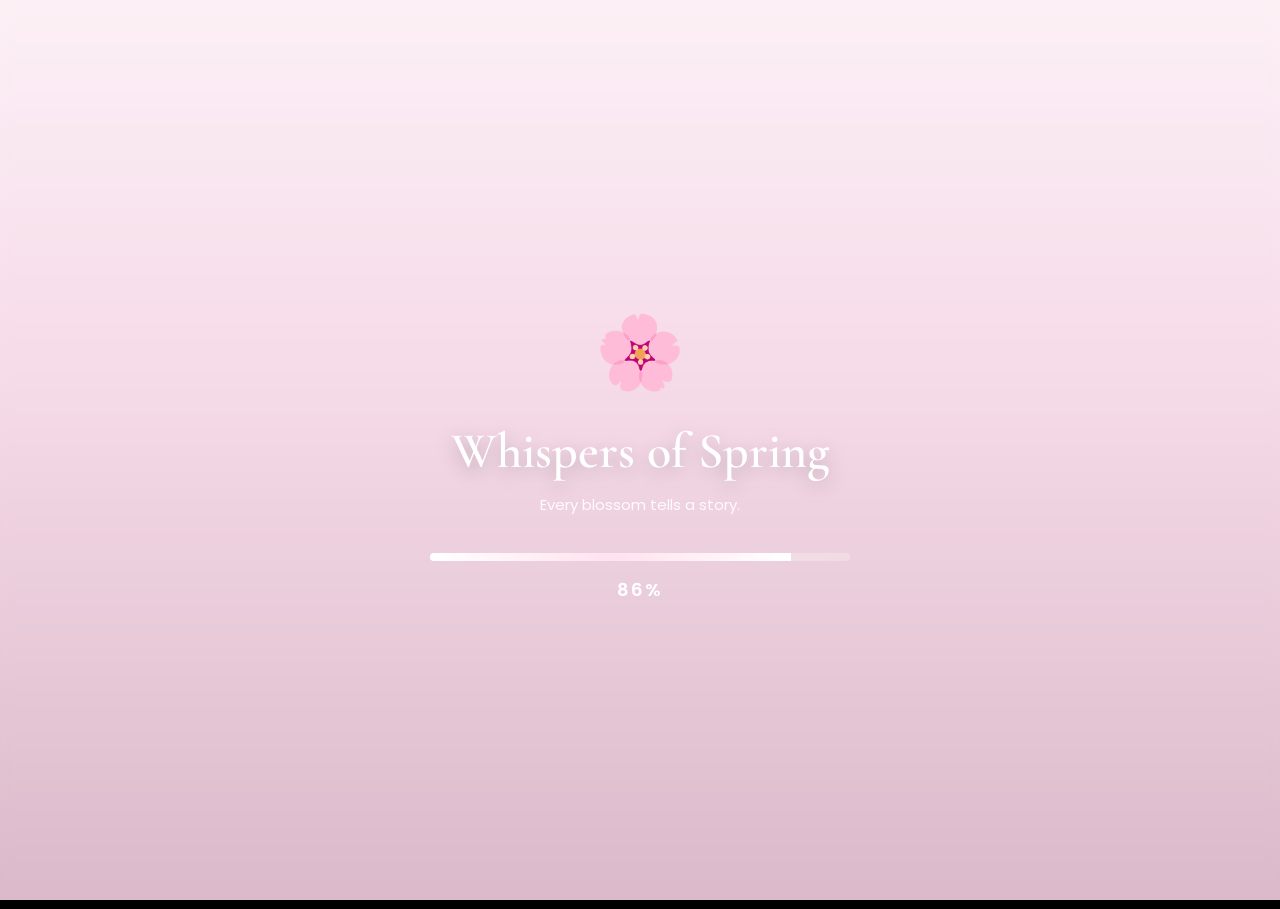
==== index.html @ 1bbb851f "Add files via upload" ====
<!DOCTYPE html>
<html lang="id">

<head>
  
    <!-- =========================================
         BASIC META
    ========================================== -->

    <meta charset="UTF-8">

    <meta name="viewport"
          content="width=device-width, initial-scale=1.0">

    <meta name="description"
          content="Whispers of Spring - Every blossom tells a story.">

    <meta name="theme-color"
          content="#f8d7e6">

    <title>Whispers of Spring</title>

    <!-- =========================================
         FAVICON
    ========================================== -->

    <link rel="icon"
          type="image/svg+xml"
          href="assets/icons/favicon.svg">

    <!-- =========================================
         GOOGLE FONTS
    ========================================== -->

    <link rel="preconnect"
          href="https://fonts.googleapis.com">

    <link rel="preconnect"
          href="https://fonts.gstatic.com"
          crossorigin>

    <link href="https://fonts.googleapis.com/css2?family=Cormorant+Garamond:wght@400;500;600;700&family=Poppins:wght@300;400;500;600;700&family=Noto+Serif+JP:wght@400;500;700&display=swap"
          rel="stylesheet">

    <!-- =========================================
         STYLE
    ========================================== -->

    <link rel="stylesheet"
          href="style.css">

</head>

<body>

<!-- =========================================
     LOADING SCREEN
========================================== -->

<section id="loading-screen">

    <div class="loading-overlay"></div>

    <div class="loading-content">

        <div class="loading-logo">

            🌸

        </div>

        <h1 class="loading-title">

            Whispers of Spring

        </h1>

        <p class="loading-subtitle">

            Every blossom tells a story.

        </p>

        <div class="loading-bar">

            <div class="loading-progress"></div>

        </div>

        <span class="loading-percent">

            0%

        </span>

    </div>

</section>

<!-- =========================================
     OPENING
========================================== -->

<section id="opening"
         class="page">

    <div class="overlay"></div>

    <div class="opening-content">

        <h2>

            Welcome

        </h2>

        <h1>

            Whispers of Spring

        </h1>

        <p>

            Every blossom tells a story.

        </p>

        <button id="startJourney">

            Begin The Journey

        </button>

    </div>

</section>

<!-- =========================================
     HERO
========================================== -->

<section id="hero"
         class="page">

    <div class="overlay"></div>

    <div class="hero-content">

        <span class="chapter-number">

            Prologue

        </span>

        <h1>

            A Spring Journey

        </h1>

        <p>

            Sometimes life brings us together,
            not to stay forever,
            but to leave a beautiful memory
            that blooms like spring.

        </p>

    </div>

</section>

<!-- =========================================
     NAVIGATION
========================================== -->

<div id="navigation">

    <button id="prevBtn" class="nav-btn" type="button">
        ◀ Previous
    </button>

    <div id="pageIndicator">

        <span id="currentPage">1</span>

        /

        <span id="totalPage">15</span>

    </div>

    <button id="nextBtn" class="nav-btn" type="button">
        Next ▶
    </button>

</div>

<!-- =========================================
     CHAPTER 1
========================================== -->

<section id="chapter1"
         class="page">

    <div class="overlay"></div>

    <div class="chapter-content">

        <span class="chapter-title">

            Chapter 1

        </span>

        <h2>

            Morning Bloom

        </h2>

        <p>

            Every morning is a new beginning.
            Like cherry blossoms blooming quietly,
            every small step opens the door
            to another beautiful journey.

        </p>

    </div>

</section>

<!-- =========================================
     CHAPTER 2
========================================== -->

<section id="chapter2"
         class="page">

    <div class="overlay"></div>

    <div class="chapter-content">

        <span class="chapter-title">

            Chapter 2

        </span>

        <h2>

            Spring Path

        </h2>

        <p>

            Walking beneath the sakura trees,
            every breeze carries memories,
            every petal whispers hope,
            and every road leads us forward.

        </p>

    </div>

</section>

<!-- =========================================
     CHAPTER 3
========================================== -->

<section id="chapter3"
         class="page">

    <div class="overlay"></div>

    <div class="chapter-content">

        <span class="chapter-title">

            Chapter 3

        </span>

        <h2>

            Silent Memories

        </h2>

        <p>

            Some memories never ask to stay,
            yet they remain in our hearts,
            quietly,
            beautifully,
            forever.

        </p>

    </div>

</section>

  <!-- =========================================
     CHAPTER 4
========================================== -->

<section id="chapter4"
         class="page"
         data-page="4"
         data-theme="golden"
         data-bg="istockphoto-2157640349-612x612.jpg">

    <div class="overlay"></div>

    <div class="chapter-content">

        <span class="chapter-title">

            Chapter 4

        </span>

        <h2>

            Golden Hour

        </h2>

        <p>

            As the sun slowly sets,
            the sky paints every memory
            with warmth and gratitude.
            Some moments are meant
            to be remembered forever.

        </p>

    </div>

</section>

  <!-- =========================================
     TIMELINE
========================================== -->

<section id="timeline"
         class="page"
         data-page="5">

    <div class="overlay"></div>

    <div class="chapter-content">

        <span class="chapter-title">

            Timeline

        </span>

        <h2>

            Our Journey

        </h2>

        <ul class="timeline">

            <li>
                🌸 A beautiful beginning.
            </li>

            <li>
                🌿 Every conversation became a memory.
            </li>

            <li>
                ☀ Every smile became another reason to be grateful.
            </li>

            <li>
                🌙 Time kept moving...
                but memories stayed.
            </li>

        </ul>

    </div>

</section>

<!-- =========================================
     LETTER
========================================== -->

<section id="letter"
         class="page"
         data-page="6">

    <div class="overlay"></div>

    <div class="letter-container">

        <div class="letter-paper">

            <h2>

                A Letter For You

            </h2>

            <p>

                Dear...

            </p>

            <p>

                Thank you for becoming
                one of the beautiful stories
                in this chapter of life.

            </p>

            <p>

                No matter where life goes,
                I hope happiness always
                finds you first.

            </p>

            <p>

                Happy Birthday.

            </p>

        </div>

    </div>

</section>

<!-- =========================================
     JAPANESE QUOTE
========================================== -->

<section id="quote"
         class="page"
         data-page="7">

    <div class="overlay"></div>

    <div class="chapter-content">

        <h2>

            Japanese Wisdom

        </h2>

        <blockquote>

            Ashita wa ashita no kaze ga fuku.

        </blockquote>

        <p>

            Besok akan membawa
            anginnya sendiri.

            Tidak perlu takut
            menghadapi hari esok.

        </p>

    </div>

</section>

  <!-- =========================================
     JOURNEY COMPLETE
========================================== -->

<section id="journeyComplete"
         class="page">

    <div class="overlay"></div>

    <div class="chapter-content">

        <span class="chapter-title">

            Journey Complete

        </span>

        <h2>

            Thank You

        </h2>

        <p>

            You have reached the end
            of this little journey.

            Every blossom may fall,
            but every beautiful memory
            will always remain.

        </p>

        <div class="journey-progress">

            <span>

                100%

            </span>

        </div>

    </div>

</section>

  <!-- =========================================
     MEMORY GARDEN
========================================== -->

<section id="memoryGarden"
         class="page"
         data-page="10"
         data-theme="garden"
         data-bg="istockphoto-627668288-612x612.jpg">

    <div class="overlay"></div>

    <div class="chapter-content">

        <span class="chapter-title">

            Memory Garden

        </span>

        <h2>

            Every Memory Blooms Forever

        </h2>

        <p>

            Some flowers fade.

            Some seasons end.

            But beautiful memories
            always find a place
            to bloom forever.

        </p>

        <div class="memory-grid">

            <div class="memory-card">

                🌸

                <h3>The First Smile</h3>

                <p>
                    Every journey begins
                    with one small moment.
                </p>

            </div>

            <div class="memory-card">

                🍃

                <h3>Beautiful Days</h3>

                <p>
                    Every conversation
                    became another memory.
                </p>

            </div>

            <div class="memory-card">

                🌅

                <h3>Golden Hour</h3>

                <p>
                    Some sunsets
                    never truly disappear.
                </p>

            </div>

            <div class="memory-card">

                🌙

                <h3>Forever</h3>

                <p>
                    Even under different skies,
                    memories stay together.
                </p>

            </div>

        </div>

    </div>

</section>

<!-- =========================================
     BIRTHDAY
========================================== -->

<section id="birthday"
         class="page"
         data-page="5"
         data-theme="birthday"
         data-bg="istockphoto-1409416271-612x612.jpg">

    <div class="overlay"></div>

    <div class="chapter-content">

        <span class="chapter-title">

            Happy Birthday

        </span>

        <h2>

            For Someone Special 
                 Dinda

        </h2>

        <p>

            May every dream find its way.
            May every smile shine brighter.
            May happiness always walk beside you.

            Happy Birthday.

        </p>

    </div>

</section>

<!-- =========================================
     STARLIGHT
========================================== -->

<section id="starlight"
         class="page"
         data-page="6"
         data-theme="night"
         data-bg="istockphoto-2098144256-612x612.jpg">

    <div class="overlay"></div>

    <div class="chapter-content">

        <span class="chapter-title">

            Chapter 5

        </span>

        <h2>

            Under The Starlight

        </h2>

        <p>

            Even if tomorrow takes us
            to different places,
            the same stars
            will always watch over us.

        </p>

    </div>

</section>

<!-- =========================================
     ENDING
========================================== -->

<section id="ending"
         class="page"
         data-page="7"
         data-theme="ending"
         data-bg="istockphoto-466857298-612x612.jpg">

    <div class="overlay"></div>

    <div class="chapter-content">

        <h2>

            Thank You

        </h2>

        <p>

            Thank you for taking this journey.

            Every blossom falls,
            but every memory remains.

        </p>

    </div>

</section>

  <!-- =========================================
     PAGE TRANSITION
========================================== -->

<div id="pageTransition">

    <div class="transition-circle"></div>

</div>

<!-- =========================================
     CHAPTER PROGRESS
========================================== -->

<div id="chapterProgress">

    <div id="chapterFill"></div>

</div>

<!-- =========================================
     ACHIEVEMENT
========================================== -->

<div id="achievement">

    <span class="achievement-icon">

        🌸

    </span>

    <div class="achievement-text">

        <h3>

            Chapter Complete

        </h3>

        <p>

            New Memory Unlocked

        </p>

    </div>

</div>

<!-- =========================================
     FLOATING PETALS
========================================== -->

<div id="petalContainer"></div>

<!-- =========================================
     BACKGROUND LAYER
========================================== -->

<div id="backgroundLayer"></div>

<!-- =========================================
     BLACK OVERLAY
========================================== -->

<div id="backgroundOverlay"></div>
  
<!-- 
=========================================
     AUDIO
========================================== -->

<audio id="openingMusic"
       src="assets/music/opening.mp3"
       preload="auto"
       loop></audio>

<audio id="twilightMusic"
       src="assets/music/twilight.mp3"
       preload="auto"></audio>

<audio id="endingMusic"
       src="assets/music/ending.mp3"
       preload="auto"></audio>

<audio id="windSound"
       src="assets/sounds/wind.mp3"
       preload="auto"
       loop></audio>

<audio id="birdSound"
       src="assets/sounds/birds.mp3"
       preload="auto"
       loop></audio>

<audio id="riverSound"
       src="assets/sounds/river.mp3"
       preload="auto"
       loop></audio>

<audio id="windChime"
       src="assets/sounds/windchime.mp3"
       preload="auto"></audio>

<audio id="nightSound"
       src="assets/sounds/night.mp3"
       preload="auto"
       loop></audio>

  <!-- =========================================
     AUDIO CONTROL
========================================== -->

<div id="audioControl">

    <button id="musicToggle">

        🔊

    </button>

</div>

<!-- =========================================
     PRELOAD BACKGROUND
========================================== -->

<link rel="preload"
      as="image"
      href="assets/backgrounds/istockphoto-1969999309-612x612.jpg">

<link rel="preload"
      as="image"
      href="assets/backgrounds/istockphoto-1060517676-612x612.jpg">

<link rel="preload"
      as="image"
      href="assets/backgrounds/istockphoto-671031226-612x612.jpg">

<link rel="preload"
      as="image"
      href="assets/backgrounds/istockphoto-627668288-612x612.jpg">

<link rel="preload"
      as="image"
      href="assets/backgrounds/istockphoto-1409416271-612x612.jpg">

<link rel="preload"
      as="image"
      href="assets/backgrounds/istockphoto-2157640349-612x612.jpg">

<link rel="preload"
      as="image"
      href="assets/backgrounds/istockphoto-2098144256-612x612.jpg">

<link rel="preload"
      as="image"
      href="assets/backgrounds/istockphoto-466857298-612x612.jpg">

  <!-- =========================================
     CREDIT SCENE
========================================== -->

<section id="credit" class="page credit-page">

    <div class="credit-overlay"></div>

    <div class="credit-content">

        <h1>🌸 Whispers of Spring 🌸</h1>

        <p class="credit-message">

            Terima kasih...

            <br><br>

            Karena telah meluangkan waktumu
            untuk menyelesaikan perjalanan kecil ini.

            <br><br>

            Semoga setiap kenangan,
            setiap senyuman,
            dan setiap cerita
            selalu membawa kebahagiaan untukmu.

        </p>

        <div class="credit-divider"></div>

        <h3>Created by</h3>

        <p>

            Banteng Waskita

            <br>

            (Main_Santai369)

            <br><br>

            Farhan

        </p>

        <div class="credit-divider"></div>

        <h3>🌸 For Someone Special 🌸</h3>

        <h2 class="special-name">

            Dinda

        </h2>

        <div class="credit-divider"></div>

<p class="version">

    Version 1.0

</p>

<button
    id="restartJourney"
    class="restart-btn">

    🌸 Ulangi Perjalanan 🌸

</button>

</div>

</section>

<!-- =========================================
     JAVASCRIPT
========================================== -->

<script src="script.js"></script>
  
</body>

</html>
---- style.css ----
/*
=====================================================
   WHISPERS OF SPRING
   STYLE.CSS
===================================================== */

/* =====================================================
   ROOT
===================================================== */

:root{

    --primary:#F8BBD0;
    --secondary:#FFDDE8;
    --accent:#FFF5F8;

    --dark:#1F1F1F;
    --light:#FFFFFF;

    --glass:rgba(255,255,255,.15);

    --shadow:0 10px 35px rgba(0,0,0,.18);

    --radius:22px;

    --transition:.45s ease;

}


/* =====================================================
   RESET
===================================================== */

*{

    margin:0;
    padding:0;

    box-sizing:border-box;

}

html{

    scroll-behavior:smooth;

}

body{

    font-family:'Poppins',sans-serif;

    background:#000;

    color:white;

    overflow:hidden;

    width:100%;
    min-height:100vh;

    position:relative;

}


/* =====================================================
   TYPOGRAPHY
===================================================== */

h1,h2,h3{

    font-family:"Cormorant Garamond",serif;

    font-weight:600;

}

p{

    line-height:1.8;

    font-size:16px;

    color:#f2f2f2;

}

.chapter-title{

    display:inline-block;

    padding:8px 18px;

    border-radius:999px;

    background:rgba(255,255,255,.18);

    backdrop-filter:blur(12px);

    margin-bottom:18px;

    font-size:14px;

    letter-spacing:2px;

    text-transform:uppercase;

}


/* =====================================================
   PAGE
===================================================== */

.page{

    position:absolute;

    inset:0;

    display:flex;

    justify-content:center;

    align-items:center;

    text-align:center;

    opacity:0;

    visibility:hidden;

    transition:opacity .8s ease;

    padding:24px;

}

.page.active{

    opacity:1;

    visibility:visible;

}


/* =====================================================
   OVERLAY
===================================================== */

.overlay{

    position:absolute;

    inset:0;

    background:linear-gradient(
        rgba(0,0,0,.25),
        rgba(0,0,0,.45)
    );

    z-index:1;

}

.chapter-content,
.hero-content,
.opening-content{

    position:relative;

    z-index:2;

    width:min(90%,650px);

}


/* =====================================================
   BUTTON
===================================================== */

button{

    border:none;

    cursor:pointer;

    transition:.3s;

    font-family:"Poppins",sans-serif;

}

button:hover{

    transform:translateY(-2px);

}

/* =====================================================
   LOADING SCREEN
===================================================== */

#loading-screen{

    position:fixed;

    inset:0;

    width:100%;

    height:100vh;

    background:linear-gradient(
        180deg,
        #fceff5 0%,
        #f6d9e7 40%,
        #d8b4c6 100%
    );

    display:flex;

    justify-content:center;

    align-items:center;

    z-index:99999;

    overflow:hidden;

}

.loading-overlay{

    position:absolute;

    inset:0;

    background:rgba(255,255,255,.08);

    backdrop-filter:blur(5px);

}

.loading-content{

    position:relative;

    z-index:5;

    width:min(90%,420px);

    text-align:center;

}

.loading-logo{

    font-size:72px;

    margin-bottom:15px;

    animation:floatLogo 3s ease-in-out infinite;

}

.loading-title{

    font-size:50px;

    color:#ffffff;

    margin-bottom:10px;

    text-shadow:0 5px 20px rgba(0,0,0,.25);

}

.loading-subtitle{

    font-size:15px;

    color:white;

    opacity:.9;

    margin-bottom:35px;

}

.loading-bar{

    width:100%;

    height:8px;

    border-radius:20px;

    overflow:hidden;

    background:rgba(255,255,255,.25);

    backdrop-filter:blur(10px);

}

.loading-progress{

    width:0%;

    height:100%;

    background:linear-gradient(
        90deg,
        #ffffff,
        #ffe2ef,
        #ffffff
    );

    transition:.3s;

}

.loading-percent{

    display:block;

    margin-top:15px;

    font-size:18px;

    font-weight:600;

    letter-spacing:2px;

}

/* =====================================================
   LOADING ANIMATION
===================================================== */

@keyframes floatLogo{

    0%{

        transform:translateY(0px);

    }

    50%{

        transform:translateY(-10px);

    }

    100%{

        transform:translateY(0px);

    }

}

@keyframes fadeOut{

    to{

        opacity:0;

        visibility:hidden;

    }

}

/* =====================================================
   MOBILE
===================================================== */

@media(max-width:768px){

.loading-title{

    font-size:38px;

}

.loading-logo{

    font-size:56px;

}

.loading-subtitle{

    font-size:14px;

}

.loading-content{

    width:90%;

}

}

/* =====================================================
   OPENING
===================================================== */

#opening{

    background:url("assets/backgrounds/istockphoto-1969999309-612x612.jpg")
    center/cover no-repeat;

}

.opening-content{

    display:flex;

    flex-direction:column;

    align-items:center;

    justify-content:center;

    gap:18px;

}

.opening-content h2{

    font-size:26px;

    color:#FFE7EF;

    letter-spacing:4px;

}

.opening-content h1{

    font-size:60px;

    color:#fff;

    text-shadow:0 8px 30px rgba(0,0,0,.4);

}

.opening-content p{

    max-width:500px;

    font-size:17px;

}

#startJourney{

    margin-top:25px;

    padding:16px 38px;

    border-radius:50px;

    background:rgba(255,255,255,.18);

    backdrop-filter:blur(18px);

    color:white;

    font-size:16px;

    border:1px solid rgba(255,255,255,.25);

    box-shadow:0 10px 35px rgba(0,0,0,.25);

}

#startJourney:hover{

    transform:translateY(-4px);

    background:rgba(255,255,255,.28);

}

/* =====================================================
   HERO
===================================================== */

#hero{

    background:url("assets/backgrounds/istockphoto-1060517676-612x612.jpg")
    center/cover no-repeat;

}

.hero-content{

    display:flex;

    flex-direction:column;

    align-items:center;

    gap:20px;

}

.hero-content h1{

    font-size:65px;

    text-shadow:0 8px 30px rgba(0,0,0,.4);

}

.hero-content p{

    max-width:650px;

    font-size:18px;

}

.chapter-number{

    padding:10px 20px;

    border-radius:40px;

    background:rgba(255,255,255,.18);

    backdrop-filter:blur(12px);

    letter-spacing:2px;

}

/* =====================================================
   FADE UP
===================================================== */

.hero-content>*,
.opening-content>*{

    opacity:0;

    transform:translateY(30px);

    animation:fadeUp .9s forwards;

}

.hero-content>*:nth-child(1){

    animation-delay:.2s;

}

.hero-content>*:nth-child(2){

    animation-delay:.5s;

}

.hero-content>*:nth-child(3){

    animation-delay:.8s;

}

.opening-content>*:nth-child(1){

    animation-delay:.2s;

}

.opening-content>*:nth-child(2){

    animation-delay:.4s;

}

.opening-content>*:nth-child(3){

    animation-delay:.6s;

}

.opening-content>*:nth-child(4){

    animation-delay:.9s;

}

@keyframes fadeUp{

    to{

        opacity:1;

        transform:translateY(0);

    }

}

/* =====================================================
   HERO MOBILE
===================================================== */

@media(max-width:768px){

.opening-content h1{

    font-size:42px;

}

.hero-content h1{

    font-size:46px;

}

.hero-content p{

    font-size:16px;

}

#startJourney{

    width:220px;

}

}

/* =====================================================
   NAVIGATION
===================================================== */

#navigation{

    position:fixed;

    bottom:20px;

    left:50%;

    transform:translateX(-50%);

    width:min(92%,420px);

    display:flex;

    justify-content:space-between;

    align-items:center;

    padding:12px 18px;

    border-radius:50px;

    background:rgba(255,255,255,.15);

    backdrop-filter:blur(18px);

    border:1px solid rgba(255,255,255,.2);

    z-index:999;

    box-shadow:0 10px 35px rgba(0,0,0,.2);

}

.nav-btn{

    padding:12px 22px;

    border-radius:30px;

    background:rgba(255,255,255,.18);

    color:white;

    font-size:14px;

}

.nav-btn:hover{

    background:rgba(255,255,255,.3);

}

#pageIndicator{

    color:white;

    font-weight:600;

    letter-spacing:2px;

}

/* =====================================================
   CHAPTER PROGRESS
===================================================== */

#chapterProgress{

    position:fixed;

    top:0;

    left:0;

    width:100%;

    height:5px;

    background:rgba(255,255,255,.15);

    z-index:9999;

}

#chapterFill{

    width:0%;

    height:100%;

    background:linear-gradient(
        90deg,
        #F8BBD0,
        #FFDDE8,
        #ffffff
    );

    transition:.6s;

}

/* =====================================================
   AUDIO BUTTON
===================================================== */

#audioControl{

    position:fixed;

    top:20px;

    right:20px;

    z-index:999;

}

#musicToggle{

    width:55px;

    height:55px;

    border-radius:50%;

    background:rgba(255,255,255,.18);

    backdrop-filter:blur(15px);

    color:white;

    font-size:20px;

    border:1px solid rgba(255,255,255,.25);

    box-shadow:0 10px 30px rgba(0,0,0,.2);

}

#musicToggle:hover{

    transform:scale(1.08);

}

/* =====================================================
   ACHIEVEMENT
===================================================== */

#achievement{

    position:fixed;

    top:90px;

    right:20px;

    width:270px;

    padding:15px;

    display:flex;

    gap:12px;

    align-items:center;

    background:rgba(255,255,255,.15);

    backdrop-filter:blur(18px);

    border-radius:18px;

    border:1px solid rgba(255,255,255,.2);

    transform:translateX(350px);

    transition:.5s;

    z-index:999;

}

#achievement.show{

    transform:translateX(0);

}

.achievement-icon{

    font-size:30px;

}

.achievement-text h3{

    font-size:20px;

}

.achievement-text p{

    font-size:13px;

}

/* =====================================================
   PETALS
===================================================== */

#petalContainer{

    position:fixed;

    inset:0;

    overflow:hidden;

    pointer-events:none;

    z-index:2;

}

.petal{

    position:absolute;

    font-size:18px;

    animation:petalFall linear infinite;

}

/* =====================================================
   NAVIGATION MOBILE
===================================================== */

@media(max-width:768px){

#navigation{

    width:95%;

    padding:10px 15px;

}

.nav-btn{

    font-size:13px;

    padding:10px 18px;

}

#achievement{

    width:220px;

}

}

/* =====================================================
   CHAPTER
===================================================== */

#chapter1,
#chapter2,
#chapter3,
#chapter4,
#timeline,
#letter,
#birthday,
#quote,
#starlight,
#memoryGarden,
#journeyComplete,
#ending{

    background-position:center;
    background-size:cover;
    background-repeat:no-repeat;

}

#chapter1{

    background-image:url("assets/backgrounds/istockphoto-1060517676-612x612.jpg");

}

#chapter2{

    background-image:url("assets/backgrounds/istockphoto-671031226-612x612.jpg");

}

#chapter3{

    background-image:url("assets/backgrounds/istockphoto-1969999309-612x612.jpg");

}

#chapter4{

    background-image:url("assets/backgrounds/istockphoto-2157640349-612x612.jpg");

}

#timeline{

    background-image:url("assets/backgrounds/istockphoto-627668288-612x612.jpg");

}

#birthday{

    background-image:url("assets/backgrounds/istockphoto-1409416271-612x612.jpg");

}

#starlight{

    background-image:url("assets/backgrounds/istockphoto-2098144256-612x612.jpg");

}

#memoryGarden{

    background-image:url("assets/backgrounds/istockphoto-466857298-612x612.jpg");

}

.chapter-content{

    background:rgba(255,255,255,.12);

    backdrop-filter:blur(18px);

    border:1px solid rgba(255,255,255,.18);

    border-radius:24px;

    padding:35px 28px;

    box-shadow:0 12px 40px rgba(0,0,0,.25);

}

.chapter-content h2{

    font-size:48px;

    margin:15px 0 20px;

    color:#fff;

}

.chapter-content p{

    font-size:17px;

    line-height:1.9;

}

/* =====================================================
   TIMELINE
===================================================== */

.timeline{

    list-style:none;

    margin-top:30px;

    display:flex;

    flex-direction:column;

    gap:20px;

}

.timeline li{

    padding:18px;

    border-radius:18px;

    background:rgba(255,255,255,.15);

    backdrop-filter:blur(12px);

}

/* =====================================================
   LETTER
===================================================== */

.letter-container{

    width:min(92%,700px);

}

.letter-paper{

    background:#fffdf8;

    color:#333;

    padding:40px;

    border-radius:20px;

    box-shadow:0 20px 50px rgba(0,0,0,.25);

}

.letter-paper h2{

    color:#222;

    margin-bottom:25px;

}

.letter-paper p{

    color:#444;

    line-height:2;

    margin-bottom:18px;

}

/* =====================================================
   MEMORY GARDEN
===================================================== */

.memory-grid{

    display:grid;

    grid-template-columns:repeat(auto-fit,minmax(180px,1fr));

    gap:20px;

    margin-top:35px;

}

.memory-card{

    background:rgba(255,255,255,.15);

    backdrop-filter:blur(15px);

    border-radius:20px;

    padding:22px;

    transition:.4s;

}

.memory-card:hover{

    transform:translateY(-8px);

}

.memory-card h3{

    margin:15px 0;

}

/* =====================================================
   ENDING
===================================================== */

#credits{

    text-align:center;

    padding:60px 20px;

    background:#111;

}

#credits h2{

    font-size:42px;

    margin-bottom:15px;

}

#credits h3{

    margin:20px 0;

}

#credits hr{

    margin:30px auto;

    width:120px;

    opacity:.3;

}

/* =====================================================
   CHAPTER MOBILE
===================================================== */

@media(max-width:768px){

.chapter-content{

    padding:25px;

}

.chapter-content h2{

    font-size:34px;

}

.chapter-content p{

    font-size:15px;

}

.letter-paper{

    padding:25px;

}

.memory-grid{

    grid-template-columns:1fr;

}

}

/* =====================================================
   PAGE TRANSITION
===================================================== */

#pageTransition{

    position:fixed;

    inset:0;

    background:#000;

    opacity:0;

    pointer-events:none;

    transition:.8s ease;

    z-index:99998;

}

#pageTransition.show{

    opacity:1;

}

/* =====================================================
   FLOATING SAKURA
===================================================== */

.petal{

    position:absolute;

    top:-50px;

    color:#FFD6E7;

    user-select:none;

    pointer-events:none;

    opacity:.85;

    filter:drop-shadow(0 0 8px rgba(255,255,255,.5));

    animation-name:petalFall;

    animation-timing-function:linear;

    animation-iteration-count:infinite;

}

@keyframes petalFall{

    0%{

        transform:
        translateY(-10vh)
        translateX(0)
        rotate(0deg);

        opacity:1;

    }

    100%{

        transform:
        translateY(110vh)
        translateX(120px)
        rotate(720deg);

        opacity:0;

    }

}

/* =====================================================
   GLASS EFFECT
===================================================== */

.glass{

    background:rgba(255,255,255,.14);

    backdrop-filter:blur(20px);

    border:1px solid rgba(255,255,255,.2);

    box-shadow:0 15px 40px rgba(0,0,0,.2);

}

/* =====================================================
   BUTTON EFFECT
===================================================== */

button{

    position:relative;

    overflow:hidden;

}

button::before{

    content:"";

    position:absolute;

    left:-120%;

    top:0;

    width:100%;

    height:100%;

    background:linear-gradient(

        90deg,

        transparent,

        rgba(255,255,255,.4),

        transparent

    );

}

button:hover::before{

    left:120%;

    transition:.8s;

}

/* =====================================================
   STARLIGHT
===================================================== */

#starlight{

    overflow:hidden;

}

.star{

    position:absolute;

    width:3px;

    height:3px;

    border-radius:50%;

    background:white;

    animation:twinkle 2s infinite;

}

@keyframes twinkle{

    0%{

        opacity:.2;

    }

    50%{

        opacity:1;

    }

    100%{

        opacity:.2;

    }

}

@keyframes glow{

0%{
box-shadow:0 0 5px rgba(255,255,255,.2);
}

50%{
box-shadow:
0 0 15px rgba(255,255,255,.5),
0 0 30px rgba(255,182,193,.35);
}

100%{
box-shadow:0 0 5px rgba(255,255,255,.2);
}

}

@keyframes pulse{

0%{
transform:scale(1);
}

50%{
transform:scale(1.05);
}

100%{
transform:scale(1);
}

}

@keyframes bloom{

0%{
opacity:0;
transform:scale(.85);
}

100%{
opacity:1;
transform:scale(1);
}

}

@keyframes wave{

0%{
transform:rotate(0deg);
}

25%{
transform:rotate(2deg);
}

75%{
transform:rotate(-2deg);
}

100%{
transform:rotate(0deg);
}

}

/* =====================================================
   BIRTHDAY
===================================================== */

#birthday h2{

    color:#fff;

    text-shadow:

    0 0 10px #fff,

    0 0 20px #ffd8eb,

    0 0 35px #ffc8df;

}

/* =====================================================
   ENDING EFFECT
===================================================== */

#ending h2{

    font-size:55px;

}

#restartJourney{

    margin-top:35px;

    padding:16px 38px;

    border-radius:50px;

    background:#F8BBD0;

    color:#222;

    font-weight:600;

}

/* =====================================================
   FINAL MOBILE
===================================================== */

@media(max-width:768px){

    #navigation{

        bottom:12px;

    }

    #audioControl{

        top:15px;

        right:15px;

    }

    #musicToggle{

        width:48px;

        height:48px;

    }

    #ending h2{

        font-size:38px;

    }

}

 /* =====================================================
    PAGE TRANSITION
===================================================== */

.page{
    display:none;
    opacity:0;
    transform:translateX(30px);
    transition:
        opacity .6s ease,
        transform .6s ease;
}

.page.active{
    display:flex;
    opacity:1;
    transform:translateX(0);
}

.page.exit-left{
    opacity:0;
    transform:translateX(-30px);
}

.page.exit-right{
    opacity:0;
    transform:translateX(30px);
}

/* =====================================================
   CREDIT SCENE
===================================================== */

.credit-page{

    position:relative;

    display:flex;

    justify-content:center;

    align-items:center;

    min-height:100vh;

    overflow:hidden;

    background:url("assets/backgrounds/credit.jpg") center/cover no-repeat;

}

.credit-overlay{

    position:absolute;

    inset:0;

    background:rgba(0,0,0,.55);

    backdrop-filter:blur(3px);

}

.credit-content{

    position:relative;

    z-index:2;

    max-width:750px;

    width:90%;

    text-align:center;

    color:#fff;

    padding:40px;

}

.credit-content h1{

    font-size:2.4rem;

    margin-bottom:25px;

}

.credit-content h2{

    color:#ffd7ea;

    font-size:2rem;

    margin:20px 0;

}

.credit-content h3{

    margin-top:30px;

    color:#ffe4ef;

}

.credit-content p{

    line-height:1.9;

}

.credit-divider{

    width:120px;

    height:2px;

    background:#ffc8de;

    margin:28px auto;

    opacity:.8;

}

.version{

    opacity:.75;

    margin-top:30px;

}

/* ==========================================
   CREDIT ANIMATION
========================================== */

.credit-content > *{

    opacity:0;

    transform:translateY(25px);

    transition:all .8s ease;

}

.credit-content > *.show{

    opacity:1;

    transform:translateY(0);

}

.restart-btn{

    margin-top:45px;

    padding:15px 36px;

    border:none;

    border-radius:999px;

    background:rgba(255,255,255,.9);

    color:#8d5b73;

    font-size:1rem;

    font-weight:600;

    cursor:pointer;

    transition:all .35s ease;

    box-shadow:0 8px 24px rgba(0,0,0,.18);

    opacity:0;

    transform:translateY(20px);

}

.restart-btn.show{

    opacity:1;

    transform:translateY(0);

}

.restart-btn:hover{

    transform:translateY(-3px);

    background:#fff;

}

@media (max-width:768px){

    .credit-content{

        width:92%;

        padding:25px;

    }

    .credit-content h1{

        font-size:1.9rem;

    }

    .credit-content h2{

        font-size:1.6rem;

    }

    .credit-content p{

        font-size:.95rem;

        line-height:1.8;

    }

    .restart-btn{

        width:100%;

    }

}

/* =====================================================
   FINAL MOBILE RESPONSIVE
===================================================== */

@media (max-width: 600px) {

    .page {
        padding: 16px;
        width: 100%;
        min-width: 0;
    }

    .opening-content,
    .hero-content,
    .chapter-content {
        width: 92%;
        max-width: 100%;
    }


    /* OPENING */

    .opening-content {
        gap: 14px;
    }

    .opening-content h2 {
        font-size: 22px;
        letter-spacing: 3px;
    }

    .opening-content h1 {
        font-size: 38px;
        line-height: 1.05;
    }

    .opening-content p {
        font-size: 15px;
    }

    #startJourney {
        width: auto;
        max-width: 85%;
        padding: 14px 28px;
        font-size: 14px;
        margin-top: 18px;
    }


    /* HERO */

    .hero-content {
        gap: 14px;
    }

    .hero-content h1 {
        font-size: 42px;
        line-height: 1.08;
    }

    .hero-content p {
        font-size: 15px;
        line-height: 1.65;
    }


    /* NAVIGATION */

    #navigation {
        width: calc(100% - 20px);
        max-width: 420px;
        padding: 9px 10px;
        bottom: 10px;
    }

    .nav-btn {
        font-size: 12px;
        padding: 9px 13px;
    }

    #pageIndicator {
        font-size: 13px;
    }


    /* AUDIO */

    #audioControl {
        top: 12px;
        right: 12px;
    }

    #musicToggle {
        width: 46px;
        height: 46px;
    }

}

/* =====================================================
   MISSING PAGE BACKGROUNDS
===================================================== */

#letter {
    background-image:
        url("assets/backgrounds/istockphoto-627668288-612x612.jpg");
    background-position:center;
    background-size:cover;
    background-repeat:no-repeat;
}

#quote {
    background-image:
        url("assets/backgrounds/istockphoto-1483972933-612x612.jpg");
    background-position:center;
    background-size:cover;
    background-repeat:no-repeat;
}

#journeyComplete {
    background-image:
        url("assets/backgrounds/istockphoto-2157640349-612x612.jpg");
    background-position:center;
    background-size:cover;
    background-repeat:no-repeat;
}

#ending {
    background-image:
        url("assets/backgrounds/istockphoto-466857298-612x612.jpg");
    background-position:center;
    background-size:cover;
    background-repeat:no-repeat;
}

/* =====================================================
   MEMORY GARDEN SCROLL
===================================================== */

#memoryGarden {
    overflow-y:auto;
    overflow-x:hidden;
    align-items:flex-start;
    padding-top:60px;
    padding-bottom:120px;
}

#memoryGarden .chapter-content {
    margin:0 auto;
    flex-shrink:0;
}

#memoryGarden::-webkit-scrollbar {
    width:6px;
}

#memoryGarden::-webkit-scrollbar-thumb {
    background:rgba(255,255,255,.35);
    border-radius:10px;
}
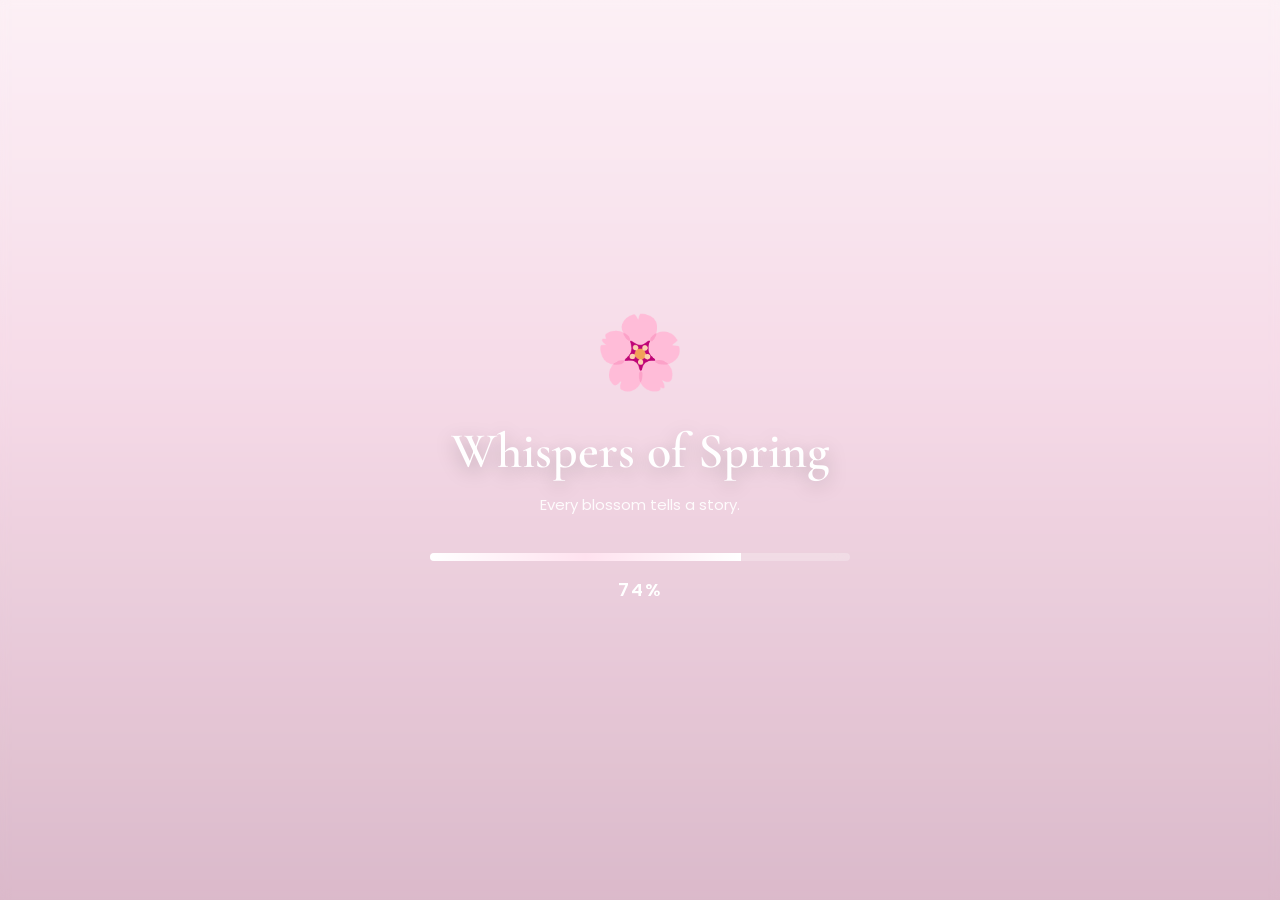
==== commit 855c929e: "Add files via upload" ====
--- a/index.html
+++ b/index.html
@@ -656,8 +656,7 @@
 
         <h2>
 
-            For Someone Special 
-                 Dinda
+            For Someone Special
 
         </h2>
 
@@ -969,7 +968,7 @@
 
 <p class="version">
 
-    Version 1.0
+    Version 7.0
 
 </p>
 
--- a/style.css
+++ b/style.css
@@ -1954,4 +1954,57 @@
 #memoryGarden::-webkit-scrollbar-thumb {
     background:rgba(255,255,255,.35);
     border-radius:10px;
+}
+
+/* =====================================================
+   FINAL VIEWPORT FIX
+===================================================== */
+
+html,
+body {
+    width: 100%;
+    height: 100%;
+    margin: 0;
+    padding: 0;
+    overflow: hidden;
+}
+
+body {
+    position: relative;
+    min-height: 100vh;
+    min-height: 100dvh;
+}
+
+/* Setiap halaman mengikuti viewport browser */
+.page {
+    position: fixed;
+    top: 0;
+    left: 0;
+    width: 100%;
+    height: 100%;
+    min-width: 0;
+    max-width: none;
+    min-height: 0;
+    max-height: none;
+    box-sizing: border-box;
+    overflow-x: hidden;
+}
+
+/* Background selalu memenuhi frame halaman */
+.page {
+    background-position: center center;
+    background-size: cover;
+    background-repeat: no-repeat;
+}
+
+/* Khusus halaman yang memang perlu scroll */
+#memoryGarden {
+    overflow-y: auto;
+    overflow-x: hidden;
+}
+
+/* Jangan biarkan isi memaksa halaman melebar */
+.page > * {
+    max-width: 100%;
+    box-sizing: border-box;
 }
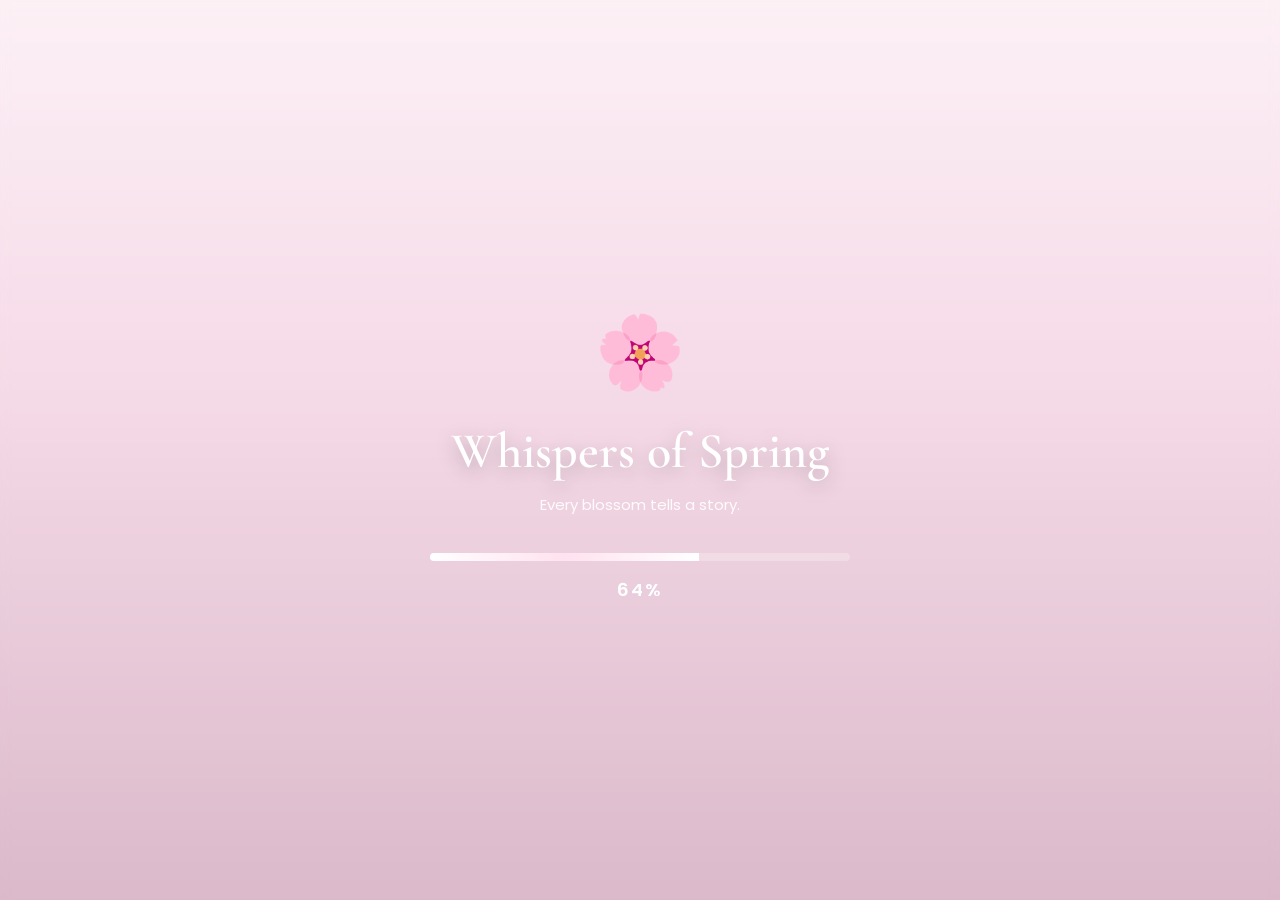
==== commit 409c274e: "Add files via upload" ====
--- a/index.html
+++ b/index.html
@@ -921,9 +921,9 @@
         <p class="credit-message">
 
             Terima kasih...
-
+          
             <br><br>
-
+          
             Karena telah meluangkan waktumu
             untuk menyelesaikan perjalanan kecil ini.
 
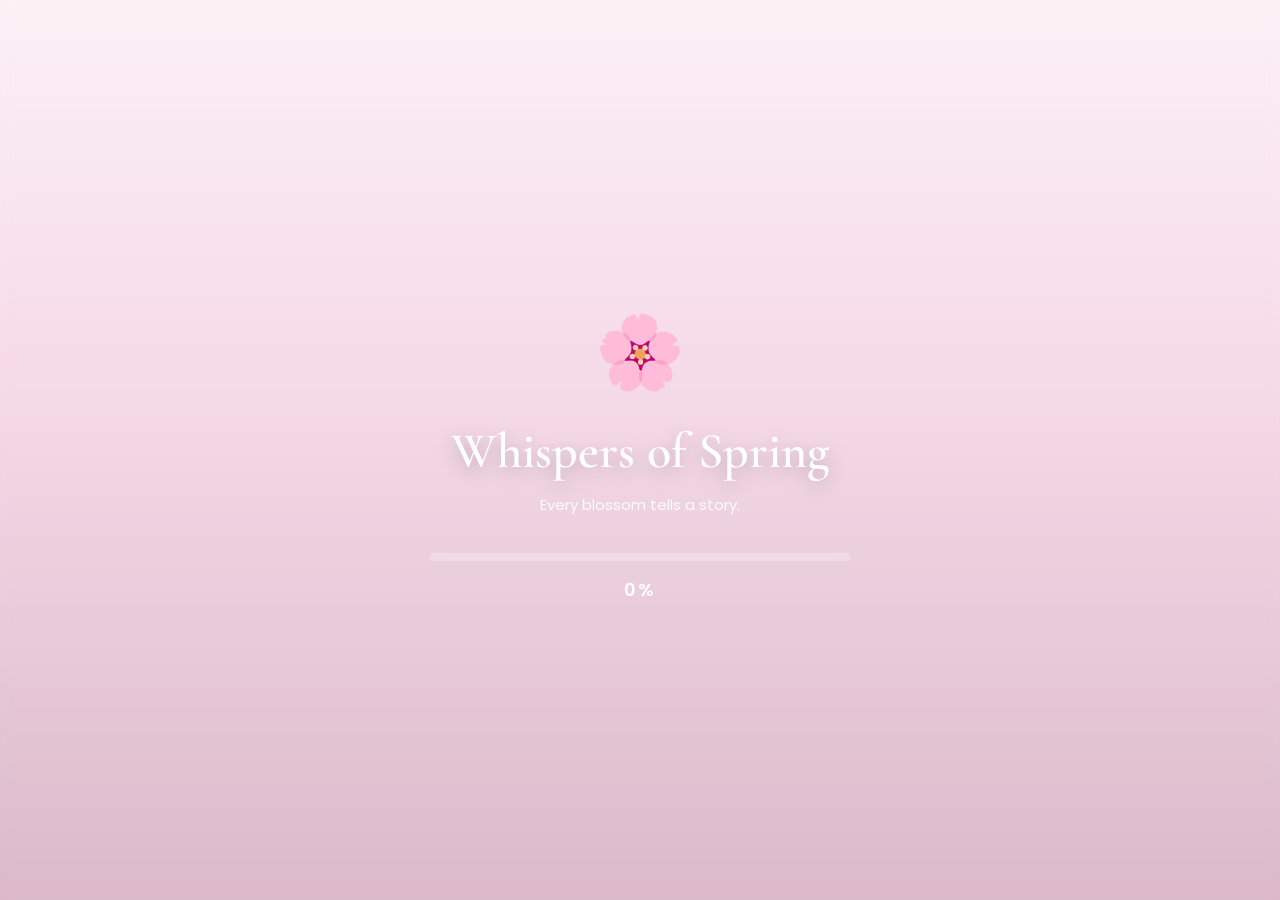
==== commit 414383a8: "Add files via upload" ====
--- a/index.html
+++ b/index.html
@@ -916,74 +916,348 @@
 
     <div class="credit-content">
 
-        <h1>🌸 Whispers of Spring 🌸</h1>
-
-        <p class="credit-message">
-
-            Terima kasih...
-          
-            <br><br>
-          
-            Karena telah meluangkan waktumu
-            untuk menyelesaikan perjalanan kecil ini.
-
-            <br><br>
-
-            Semoga setiap kenangan,
-            setiap senyuman,
-            dan setiap cerita
-            selalu membawa kebahagiaan untukmu.
-
-        </p>
-
-        <div class="credit-divider"></div>
-
-        <h3>Created by</h3>
-
-        <p>
-
-            Banteng Waskita
-
-            <br>
-
-            (Main_Santai369)
-
-            <br><br>
-
-            Farhan
-
-        </p>
-
-        <div class="credit-divider"></div>
-
-        <h3>🌸 For Someone Special 🌸</h3>
-
-        <h2 class="special-name">
-
-            Dinda
-
+        <!-- TYPING CREDIT -->
+        <div id="creditTyping" class="credit-typing">
+
+            <h1>🌸 Whispers of Spring 🌸</h1>
+
+            <p>
+                Terima kasih...
+            </p>
+
+            <p>
+                Karena telah meluangkan waktumu
+                untuk menyelesaikan perjalanan kecil ini.
+            </p>
+
+            <p>
+                Semoga setiap kenangan,
+                setiap senyuman,
+                dan setiap cerita
+                selalu membawa kebahagiaan untukmu.
+            </p>
+
+            <div class="credit-divider"></div>
+
+            <h3>Created by</h3>
+
+            <p>
+                Banteng Waskita<br>
+                (Main_Santai369)<br><br>
+                Farhan
+            </p>
+
+            <div class="credit-divider"></div>
+
+            <h3>🌸 For Someone Special 🌸</h3>
+
+            <h2 class="special-name">
+                Dinda
+            </h2>
+
+        </div>
+
+
+        <!-- =====================================
+             BINARY GAME
+        ====================================== -->
+
+        <div id="binaryGame" class="binary-game">
+
+            <div class="binary-intro">
+
+                <p class="binary-small">
+                    Ada satu hal kecil yang sengaja
+                    aku sembunyikan di sini...
+                </p>
+
+                <p class="binary-question">
+                    Bisa baca ini?
+                </p>
+
+            </div>
+
+
+            <div class="binary-code">
+
+                <span>01001001 00100000</span>
+                <span>01101100 01101111 01110110 01100101</span>
+                <span>00100000</span>
+                <span>01111001 01101111 01110101</span>
+
+            </div>
+
+
+            <div class="binary-buttons">
+
+                <button
+                    id="binaryKnow"
+                    class="binary-btn">
+
+                    Tau
+
+                </button>
+
+                <button
+                    id="binaryDontKnow"
+                    class="binary-btn secondary">
+
+                    Nggak Tau
+
+                </button>
+
+            </div>
+
+
+            <!-- =================================
+                 TAU ENDING
+            ================================== -->
+
+            <div
+                id="binaryKnowPanel"
+                class="binary-panel">
+
+                <p>
+                    Kalau memang tau...
+                </p>
+
+                <p class="typing-hint">
+                    Tulis sendiri jawabannya.
+                </p>
+
+                <div class="binary-input-wrap">
+
+                    <input
+                        id="binaryInput"
+                        type="text"
+                        autocomplete="off"
+                        placeholder="Tulis jawabannya di sini...">
+
+                    <button
+                        id="binarySubmit"
+                        class="binary-submit">
+
+                        Enter
+
+                    </button>
+
+                </div>
+
+                <p
+                    id="binaryResponse"
+                    class="binary-response">
+                </p>
+
+            </div>
+
+
+            <!-- =================================
+                 NGGAK TAU ENDING
+            ================================== -->
+
+            <div
+                id="binaryDontKnowPanel"
+<!-- =========================================
+     CREDIT SCENE
+========================================== -->
+
+<section id="credit" class="page credit-page">
+
+    <div class="credit-overlay"></div>
+
+    <div class="credit-content">
+
+        <!-- =====================================
+             CREDIT TEXT
+        ====================================== -->
+
+        <div id="creditTyping" class="credit-typing">
+
+            <h1>🌸 Whispers of Spring 🌸</h1>
+
+            <p>
+                Terima kasih...
+            </p>
+
+            <p>
+                Karena telah meluangkan waktumu
+                untuk menyelesaikan perjalanan kecil ini.
+            </p>
+
+            <p>
+                Semoga setiap kenangan,
+                setiap senyuman,
+                dan setiap cerita
+                selalu membawa kebahagiaan untukmu.
+            </p>
+
+            <div class="credit-divider"></div>
+
+            <h3>Created by</h3>
+
+            <p>
+                Banteng Waskita<br>
+                (Main_Santai369)<br><br>
+                Farhan
+            </p>
+
+            <div class="credit-divider"></div>
+
+            <h3>🌸 For Someone Special 🌸</h3>
+
+            <h2 class="special-name">
+                Dinda
+            </h2>
+
+        </div>
+
+
+        <!-- =====================================
+             MESSAGE FOR CREATOR
+        ====================================== -->
+
+        <div
+            id="creatorMessage"
+            class="creator-message">
+
+            <div class="creator-message-inner">
+
+                <h2>
+                    🌸 Pesan untuk yang membuat web 🌸
+                </h2>
+
+                <p>
+                    Kalau kamu ingin meninggalkan
+                    sebuah pesan, kamu bisa menuliskannya
+                    di sini.
+                </p>
+
+                <p class="creator-message-note">
+                    Pesan ini akan dikirim kepada
+                    pembuat web.
+                </p>
+
+
+                <!-- NAME -->
+
+                <input
+                    id="creatorName"
+                    type="text"
+                    autocomplete="name"
+                    placeholder="Nama kamu (opsional)"
+                >
+
+
+                <!-- MESSAGE -->
+
+                <textarea
+                    id="creatorMessageInput"
+                    rows="5"
+                    placeholder="Tulis pesanmu di sini..."
+                ></textarea>
+
+<!-- =====================================
+     MESSAGE FOR CREATOR
+====================================== -->
+
+<div
+    id="creatorMessage"
+    class="creator-message">
+
+    <form
+        id="creatorMessageForm"
+        class="creator-message-inner">
+
+        <h2>
+            🌸 Pesan untuk yang membuat web 🌸
         </h2>
 
-        <div class="credit-divider"></div>
-
-<p class="version">
-
-    Version 7.0
-
-</p>
-
-<button
-    id="restartJourney"
-    class="restart-btn">
-
-    🌸 Ulangi Perjalanan 🌸
-
-</button>
+        <p>
+            Kalau kamu ingin meninggalkan
+            sebuah pesan, kamu bisa menuliskannya
+            di sini.
+        </p>
+
+        <p class="creator-message-note">
+            Pesan ini akan dikirim kepada
+            pembuat web.
+        </p>
+
+
+        <!-- WEB3FORMS ACCESS KEY -->
+
+        <input
+            type="hidden"
+            name="access_key"
+            value="189e34ad-0a8a-4129-b628-c2e2ee15ad28"
+        >
+
+
+        <!-- SUBJECT EMAIL -->
+
+        <input
+            type="hidden"
+            name="subject"
+            value="Pesan dari Whispers of Spring"
+        >
+
+
+        <!-- NAME -->
+
+        <input
+            id="creatorName"
+            type="text"
+            name="name"
+            autocomplete="name"
+            placeholder="Nama kamu (opsional)"
+        >
+
+
+        <!-- MESSAGE -->
+
+        <textarea
+            id="creatorMessageInput"
+            name="message"
+            rows="5"
+            placeholder="Tulis pesanmu di sini..."
+            required
+        ></textarea>
+
+
+        <!-- SEND -->
+
+        <button
+            id="creatorMessageSend"
+            type="submit">
+
+            🌸 Kirim Pesan 🌸
+
+        </button>
+
+
+        <!-- STATUS -->
+
+        <p
+            id="creatorMessageStatus"
+            class="creator-message-status">
+        </p>
+
+
+        <!-- SEND AGAIN -->
+
+        <button
+            id="creatorMessageAgain"
+            type="button"
+            class="creator-message-again">
+
+            Kirim pesan lagi
+
+        </button>
+
+    </form>
 
 </div>
-
-</section>
-
+              
 <!-- =========================================
      JAVASCRIPT
 ========================================== -->
--- a/style.css
+++ b/style.css
@@ -1639,6 +1639,7 @@
 
     font-size:2.4rem;
 
+  
     margin-bottom:25px;
 
 }
@@ -2007,4 +2008,1096 @@
 .page > * {
     max-width: 100%;
     box-sizing: border-box;
+}
+
+/* =====================================================
+   NEW CREDIT SCENE
+   TYPING + BINARY GAME + MOBILE SCROLL
+===================================================== */
+
+#credit.credit-page {
+
+    position: fixed;
+
+    inset: 0;
+
+    width: 100%;
+    height: 100dvh;
+
+    display: flex;
+
+    align-items: flex-start;
+    justify-content: center;
+
+    overflow-x: hidden;
+    overflow-y: auto;
+
+    box-sizing: border-box;
+
+    padding: 70px 18px 140px;
+
+    background-image:
+        url("assets/backgrounds/credit.jpg");
+
+    background-position: center center;
+    background-size: cover;
+    background-repeat: no-repeat;
+
+    -webkit-overflow-scrolling: touch;
+
+}
+
+
+/* DARK OVERLAY */
+
+#credit .credit-overlay {
+
+    position: fixed;
+
+    inset: 0;
+
+    z-index: 0;
+
+    background:
+        linear-gradient(
+            rgba(0,0,0,.62),
+            rgba(0,0,0,.72)
+        );
+
+    pointer-events: none;
+
+}
+
+
+/* MAIN CONTENT */
+
+#credit .credit-content {
+
+    position: relative;
+
+    z-index: 2;
+
+    width: min(760px, 94%);
+
+    max-width: 760px;
+
+    min-height: max-content;
+
+    margin: 0 auto;
+
+    padding: 30px 20px 120px;
+
+    box-sizing: border-box;
+
+    text-align: center;
+
+    color: white;
+
+}
+
+
+/* =====================================================
+   CREDIT TYPING
+===================================================== */
+
+#creditTyping {
+
+    width: 100%;
+
+}
+
+
+/* Heading */
+
+#creditTyping h1 {
+
+    color: #fff;
+
+    font-size: clamp(
+        1.8rem,
+        6vw,
+        2.7rem
+    );
+
+    line-height: 1.3;
+
+    margin: 0 0 35px;
+
+}
+
+
+/* Paragraph */
+
+#creditTyping p {
+
+    font-size: clamp(
+        1rem,
+        4vw,
+        1.25rem
+    );
+
+    line-height: 1.9;
+
+    margin: 0 auto 30px;
+
+    max-width: 650px;
+
+}
+
+
+/* Created */
+
+#creditTyping h3 {
+
+    color: #ffe1ed;
+
+    font-size: 1.35rem;
+
+    margin: 25px 0 12px;
+
+}
+
+
+/* Dinda */
+
+#creditTyping .special-name {
+
+    color: #ffd6e7;
+
+    font-size: clamp(
+        2rem,
+        7vw,
+        3rem
+    );
+
+    margin: 15px 0 30px;
+
+}
+
+
+/* DIVIDER */
+
+#credit .credit-divider {
+
+    width: 120px;
+
+    height: 2px;
+
+    margin: 32px auto;
+
+    background: #ffc7dc;
+
+    opacity: .85;
+
+}
+
+
+/* =====================================================
+   TYPING EFFECT
+===================================================== */
+
+#creditTyping.typing-active {
+
+    animation:
+        creditFadeIn
+        .6s ease
+        forwards;
+
+}
+
+
+@keyframes creditFadeIn {
+
+    from {
+
+        opacity: 0;
+
+        transform:
+            translateY(20px);
+
+    }
+
+    to {
+
+        opacity: 1;
+
+        transform:
+            translateY(0);
+
+    }
+
+}
+
+
+/* =====================================================
+   BINARY GAME
+===================================================== */
+
+.binary-game {
+
+    display: none;
+
+    width: 100%;
+
+    margin-top: 60px;
+
+    padding-top: 45px;
+
+    border-top:
+        1px solid
+        rgba(255,255,255,.2);
+
+}
+
+
+.binary-game.show {
+
+    display: block;
+
+    animation:
+        binaryAppear
+        .8s ease
+        forwards;
+
+}
+
+
+@keyframes binaryAppear {
+
+    from {
+
+        opacity: 0;
+
+        transform:
+            translateY(30px);
+
+    }
+
+    to {
+
+        opacity: 1;
+
+        transform:
+            translateY(0);
+
+    }
+
+}
+
+
+/* INTRO */
+
+.binary-small {
+
+    font-size: 1rem;
+
+    line-height: 1.8;
+
+    opacity: .8;
+
+    margin-bottom: 12px;
+
+}
+
+
+.binary-question {
+
+    font-family:
+        monospace;
+
+    font-size: 1.3rem;
+
+    margin-bottom: 30px;
+
+}
+
+
+/* =====================================================
+   BINARY CODE
+===================================================== */
+
+.binary-code {
+
+    width: min(
+        680px,
+        100%
+    );
+
+    margin: 30px auto 40px;
+
+    padding: 25px 15px;
+
+    box-sizing: border-box;
+
+    border:
+        1px solid
+        rgba(255,255,255,.15);
+
+    border-radius: 18px;
+
+    background:
+        rgba(0,0,0,.55);
+
+    box-shadow:
+        0 15px 45px
+        rgba(0,0,0,.3);
+
+}
+
+
+.binary-code span {
+
+    display: block;
+
+    color: #ff708e;
+
+    font-family:
+        "Courier New",
+        monospace;
+
+    font-size: clamp(
+        .7rem,
+        2.8vw,
+        1rem
+    );
+
+    letter-spacing: 1px;
+
+    line-height: 2;
+
+    word-break: normal;
+
+}
+
+
+/* =====================================================
+   BUTTONS
+===================================================== */
+
+.binary-buttons {
+
+    display: flex;
+
+    justify-content: center;
+
+    gap: 15px;
+
+    flex-wrap: wrap;
+
+}
+
+
+.binary-btn {
+
+    min-width: 130px;
+
+    padding: 14px 25px;
+
+    border: 1px solid
+        rgba(255,255,255,.25);
+
+    border-radius: 999px;
+
+    background:
+        rgba(255,255,255,.15);
+
+    color: white;
+
+    font-size: 1rem;
+
+    cursor: pointer;
+
+    transition:
+        .3s ease;
+
+}
+
+
+.binary-btn:hover {
+
+    background:
+        rgba(255,255,255,.28);
+
+    transform:
+        translateY(-2px);
+
+}
+
+
+.binary-btn.secondary {
+
+    opacity: .8;
+
+}
+
+
+/* =====================================================
+   PANELS
+===================================================== */
+
+.binary-panel {
+
+    display: none;
+
+    margin-top: 35px;
+
+    padding: 28px 20px;
+
+    border-radius: 20px;
+
+    background:
+        rgba(0,0,0,.4);
+
+    border:
+        1px solid
+        rgba(255,255,255,.15);
+
+}
+
+
+.binary-panel.show {
+
+    display: block;
+
+    animation:
+        binaryAppear
+        .6s ease
+        forwards;
+
+}
+
+
+.binary-panel p {
+
+    line-height: 1.8;
+
+}
+
+
+.binary-panel h2 {
+
+    color: #ffd5e6;
+
+    font-size:
+        clamp(
+            1.5rem,
+            6vw,
+            2.2rem
+        );
+
+    margin: 20px 0;
+
+}
+
+
+/* =====================================================
+   INPUT
+===================================================== */
+
+.binary-input-wrap {
+
+    display: flex;
+
+    justify-content: center;
+
+    align-items: center;
+
+    gap: 10px;
+
+    margin-top: 25px;
+
+}
+
+
+#binaryInput {
+
+    width: min(
+        420px,
+        100%
+    );
+
+    padding: 14px 18px;
+
+    border:
+        1px solid
+        rgba(255,255,255,.25);
+
+    border-radius: 999px;
+
+    outline: none;
+
+    background:
+        rgba(255,255,255,.1);
+
+    color: white;
+
+    font-size: 1rem;
+
+    box-sizing: border-box;
+
+}
+
+
+#binaryInput::placeholder {
+
+    color:
+        rgba(255,255,255,.55);
+
+}
+
+
+.binary-submit {
+
+    padding: 14px 22px;
+
+    border: none;
+
+    border-radius: 999px;
+
+    background: #ffd3e4;
+
+    color: #734b5e;
+
+    font-weight: 600;
+
+    cursor: pointer;
+
+}
+
+
+/* RESPONSE */
+
+.binary-response {
+
+    min-height: 30px;
+
+    margin-top: 25px;
+
+    color: #ffd7e7;
+
+    font-size: 1.1rem;
+
+}
+
+
+/* =====================================================
+   FINAL BUTTON
+===================================================== */
+
+.begin-final-btn {
+
+    display: none;
+
+    margin: 35px auto 0;
+
+    padding: 15px 32px;
+
+    border: none;
+
+    border-radius: 999px;
+
+    background:
+        rgba(255,255,255,.9);
+
+    color: #80556a;
+
+    font-size: 1rem;
+
+    font-weight: 600;
+
+    cursor: pointer;
+
+    box-shadow:
+        0 10px 30px
+        rgba(0,0,0,.25);
+
+}
+
+
+.begin-final-btn.show {
+
+    display: block;
+
+    animation:
+        binaryAppear
+        .8s ease
+        forwards;
+
+}
+
+
+/* =====================================================
+   MOBILE
+===================================================== */
+
+@media (max-width: 768px) {
+
+    #credit.credit-page {
+
+        padding:
+            65px
+            12px
+            130px;
+
+    }
+
+
+    #credit .credit-content {
+
+        width: 96%;
+
+        padding:
+            25px
+            10px
+            100px;
+
+    }
+
+
+    .binary-code {
+
+        padding:
+            22px
+            8px;
+
+        border-radius: 14px;
+
+    }
+
+
+    .binary-code span {
+
+        font-size:
+            .67rem;
+
+        letter-spacing:
+            .4px;
+
+        line-height:
+            2.1;
+
+    }
+
+
+    .binary-input-wrap {
+
+        flex-direction: column;
+
+    }
+
+
+    #binaryInput {
+
+        width: 100%;
+
+    }
+
+
+    .binary-submit {
+
+        width: 100%;
+
+    }
+
+}
+
+
+/* =====================================================
+   CREDIT SCROLLBAR
+===================================================== */
+
+#credit::-webkit-scrollbar {
+
+    width: 5px;
+
+}
+
+
+#credit::-webkit-scrollbar-track {
+
+    background: transparent;
+
+}
+
+
+#credit::-webkit-scrollbar-thumb {
+
+    background:
+        rgba(255,255,255,.3);
+
+    border-radius: 999px;
+
+}
+
+/* =====================================================
+   CREDIT SCENE — FIXED SCREEN
+===================================================== */
+
+#credit.credit-page {
+    position: fixed;
+    inset: 0;
+
+    width: 100%;
+    height: 100vh;
+    height: 100dvh;
+
+    overflow: hidden;
+
+    display: flex;
+    align-items: center;
+    justify-content: center;
+
+    box-sizing: border-box;
+}
+
+#credit .credit-content {
+    width: 100%;
+    max-width: 760px;
+
+    max-height: 100%;
+    overflow: hidden;
+
+    box-sizing: border-box;
+
+    text-align: center;
+}
+
+/* =====================================================
+   CREDIT SCENE — TYPING EFFECT
+===================================================== */
+
+#creditTyping {
+    opacity: 1;
+}
+
+#creditTyping .typing-line {
+    display: block;
+    min-height: 1.5em;
+}
+
+#creditTyping .typing-cursor::after {
+    content: "|";
+    display: inline-block;
+    margin-left: 2px;
+    animation: creditCursor .7s infinite;
+}
+
+@keyframes creditCursor {
+    0%, 45% {
+        opacity: 1;
+    }
+
+    46%, 100% {
+        opacity: 0;
+    }
+}
+
+/* =====================================================
+   CREATOR MESSAGE
+===================================================== */
+
+#creatorMessage {
+    display: none;
+
+    width: 100%;
+    margin-top: 60px;
+    padding: 20px 0 80px;
+
+    box-sizing: border-box;
+
+    opacity: 0;
+    transform: translateY(25px);
+}
+
+
+/* Muncul setelah credit selesai */
+
+#creatorMessage.show {
+    display: block;
+
+    animation:
+        creatorMessageAppear
+        .8s ease forwards;
+}
+
+
+@keyframes creatorMessageAppear {
+
+    from {
+        opacity: 0;
+        transform: translateY(25px);
+    }
+
+    to {
+        opacity: 1;
+        transform: translateY(0);
+    }
+
+}
+
+
+/* Kotak pesan */
+
+.creator-message-inner {
+
+    width: min(620px, 94%);
+
+    margin: 0 auto;
+
+    padding: 30px 22px 35px;
+
+    box-sizing: border-box;
+
+    text-align: center;
+
+    border-radius: 24px;
+
+    background:
+        rgba(0, 0, 0, .38);
+
+    border:
+        1px solid
+        rgba(255, 255, 255, .18);
+
+    box-shadow:
+        0 15px 45px
+        rgba(0, 0, 0, .25);
+
+    backdrop-filter: blur(8px);
+}
+
+
+/* Judul */
+
+.creator-message-inner h2 {
+
+    margin: 0 0 18px;
+
+    color: #ffd8e7;
+
+    font-size:
+        clamp(
+            1.35rem,
+            5vw,
+            2rem
+        );
+
+    line-height: 1.4;
+}
+
+
+/* Deskripsi */
+
+.creator-message-inner p {
+
+    margin: 0 auto 12px;
+
+    color: rgba(255,255,255,.9);
+
+    font-size: 1rem;
+
+    line-height: 1.7;
+}
+
+
+/* Catatan email */
+
+.creator-message-note {
+
+    font-size: .85rem !important;
+
+    opacity: .65;
+
+    margin-bottom: 25px !important;
+}
+
+
+/* Input & textarea */
+
+#creatorName,
+#creatorMessageInput {
+
+    display: block;
+
+    width: 100%;
+
+    box-sizing: border-box;
+
+    margin: 12px 0;
+
+    padding: 14px 16px;
+
+    border:
+        1px solid
+        rgba(255,255,255,.2);
+
+    border-radius: 16px;
+
+    outline: none;
+
+    background:
+        rgba(255,255,255,.09);
+
+    color: white;
+
+    font-family: inherit;
+
+    font-size: 1rem;
+
+    transition:
+        border-color .25s ease,
+        background .25s ease;
+}
+
+
+#creatorMessageInput {
+
+    min-height: 130px;
+
+    resize: vertical;
+
+    line-height: 1.6;
+}
+
+
+/* Placeholder */
+
+#creatorName::placeholder,
+#creatorMessageInput::placeholder {
+
+    color:
+        rgba(255,255,255,.5);
+}
+
+
+/* Saat disentuh */
+
+#creatorName:focus,
+#creatorMessageInput:focus {
+
+    border-color:
+        rgba(255,210,230,.7);
+
+    background:
+        rgba(255,255,255,.13);
+}
+
+
+/* Tombol kirim */
+
+#creatorMessageSend {
+
+    width: 100%;
+
+    margin-top: 12px;
+
+    padding: 15px 20px;
+
+    border: none;
+
+    border-radius: 999px;
+
+    background: #ffd6e6;
+
+    color: #70495b;
+
+    font-size: 1rem;
+
+    font-weight: 600;
+
+    cursor: pointer;
+
+    transition:
+        transform .25s ease,
+        opacity .25s ease;
+}
+
+
+#creatorMessageSend:active {
+
+    transform: scale(.97);
+
+}
+
+
+/* Status */
+
+.creator-message-status {
+
+    min-height: 25px;
+
+    margin-top: 18px !important;
+
+    color: #ffd8e7 !important;
+
+    font-size: .95rem !important;
+}
+
+
+/* Tombol kirim lagi */
+
+#creatorMessageAgain {
+
+    display: none;
+
+    margin: 15px auto 0;
+
+    padding: 11px 22px;
+
+    border:
+        1px solid
+        rgba(255,255,255,.25);
+
+    border-radius: 999px;
+
+    background:
+        rgba(255,255,255,.1);
+
+    color: white;
+
+    font-size: .9rem;
+
+    cursor: pointer;
+}
+
+
+#creatorMessageAgain.show {
+
+    display: inline-block;
+
+}
+
+
+/* MOBILE */
+
+@media (max-width: 768px) {
+
+    #creatorMessage {
+
+        margin-top: 45px;
+
+        padding-bottom: 60px;
+
+    }
+
+    .creator-message-inner {
+
+        width: 94%;
+
+        padding:
+            25px
+            16px
+            30px;
+
+        border-radius: 20px;
+
+    }
+
+    #creatorName,
+    #creatorMessageInput {
+
+        font-size: 16px;
+
+    }
+
 }
